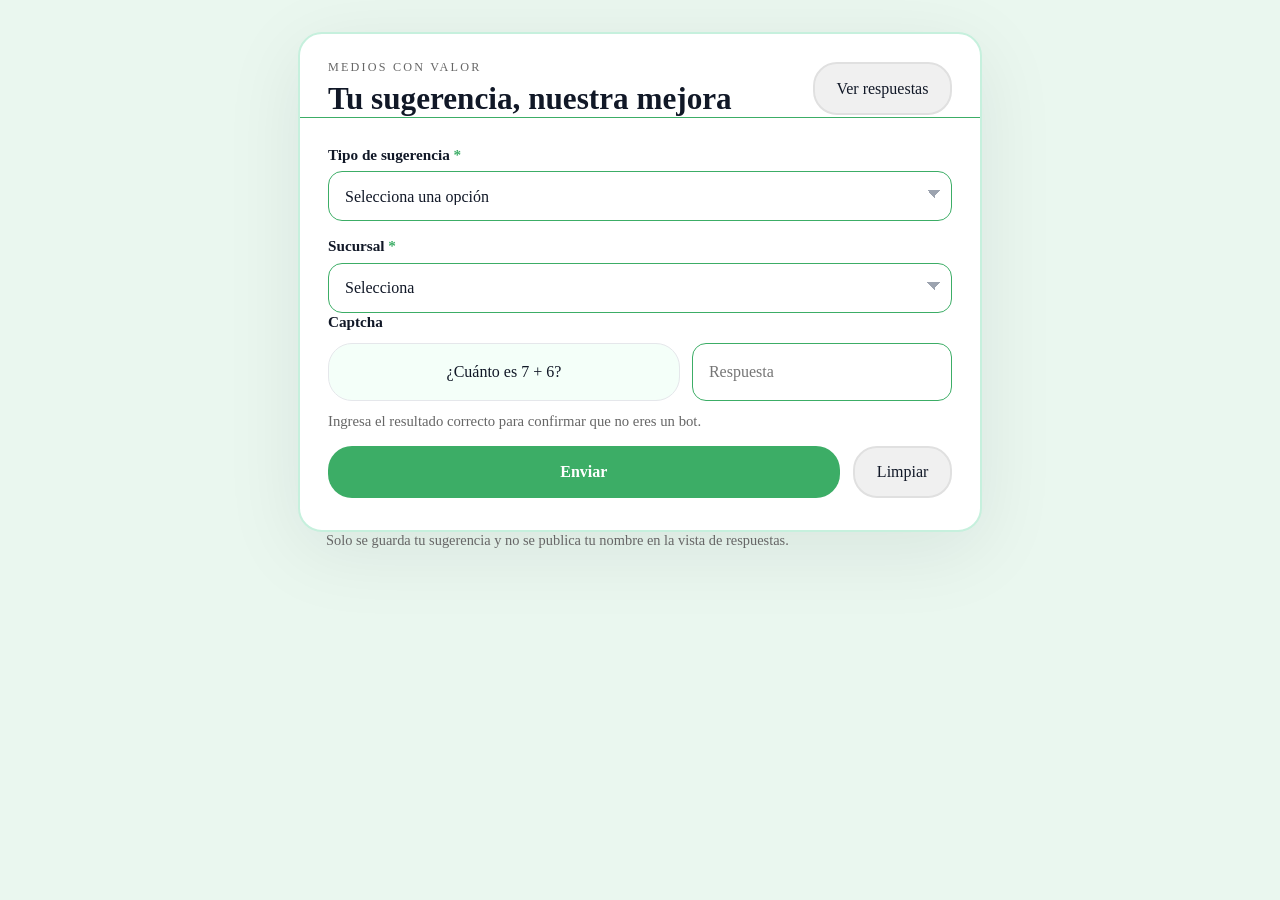
==== index.html @ 9086cd58 "Primer commit del proyecto" ====
﻿<!doctype html>
<html lang="es">
  <head>
    <meta charset="UTF-8" />
    <meta name="viewport" content="width=device-width, initial-scale=1.0" />
    <title>Formulario de Sugerencias</title>
    <link rel="preconnect" href="https://fonts.googleapis.com">
    <link rel="preconnect" href="https://fonts.gstatic.com" crossorigin>
    <link href="https://fonts.googleapis.com/css2?family=Poppins:wght@300;400;600&display=swap" rel="stylesheet">
    <style>
      * {
        margin: 0;
        padding: 0;
        box-sizing: border-box;
      }

      html {
        scroll-behavior: smooth;
      }

      :root {
        --page-bg: #eaf7ef;
        --surface: #FFFFFF;
        --primary-color: #3cad66;
        --accent-color: #3cad66;
        --text-color: #111827;
        --muted-color: #666666;
        --border-color: #3cad66;
        --shadow: 0 18px 80px rgba(15, 23, 42, 0.08);
      }

      body {
        min-height: 100vh;
        font-family: 'Poppins', -apple-system, BlinkMacSystemFont, 'Segoe UI', Roboto, sans-serif;
        background: var(--page-bg);
        color: var(--text-color);
        line-height: 1.5;
      }

      body, button, input, select, textarea {
        font: inherit;
      }

      .page-shell {
        width: min(100%, 720px);
        margin: 0 auto;
        padding: 2rem 18px 2.5rem;
      }

      .panel {
        background: var(--surface);
        border: 2px solid #c6f0dd;
        border-radius: 24px;
        box-shadow: var(--shadow);
        overflow: hidden;
      }

      .panel-header {
        display: flex;
        justify-content: space-between;
        align-items: center;
        gap: 1rem;
        padding: 1.65rem 1.75rem 0;
      }

      .eyebrow {
        display: block;
        font-size: 0.76rem;
        letter-spacing: 0.18em;
        text-transform: uppercase;
        color: var(--muted-color);
        margin-bottom: 0.35rem;
      }

      h1, h2 {
        margin: 0;
        font-weight: 700;
        line-height: 1.15;
      }

      h1 {
        font-size: clamp(1.95rem, 2.3vw, 2.4rem);
      }

      h2 {
        font-size: 1rem;
        color: var(--muted-color);
        font-weight: 600;
      }

      .panel-content {
        padding: 1.75rem 1.75rem 2rem;
        border-top: 1px solid var(--border-color);
      }

      .form-grid {
        display: grid;
        gap: 1rem;
      }

      .form-group {
        display: grid;
        gap: 0.45rem;
      }

      label {
        font-size: 0.95rem;
        font-weight: 600;
        color: var(--text-color);
      }

      .required {
        color: var(--accent-color);
      }

      input[type="text"],
      select,
      textarea {
        width: 100%;
        border-radius: 14px;
        border: 1px solid var(--border-color);
        padding: 0.98rem 1rem;
        background: var(--surface);
        color: var(--text-color);
        transition: border-color 0.2s ease, box-shadow 0.2s ease;
      }

      input[type="text"]:focus,
      select:focus,
      textarea:focus {
        outline: none;
        border-color: var(--accent-color);
        box-shadow: 0 0 0 5px rgba(60, 173, 102, 0.1);
      }

      select {
        appearance: none;
        background-image: linear-gradient(45deg, transparent 50%, #9CA3AF 50%), linear-gradient(135deg, #9CA3AF 50%, transparent 50%);
        background-position: calc(100% - 1rem) calc(1rem + 2px), calc(100% - 0.6rem) calc(1rem + 2px);
        background-size: 8px 8px, 8px 8px;
        background-repeat: no-repeat;
      }

      textarea {
        min-height: 132px;
        resize: vertical;
      }

      .small-text {
        font-size: 0.92rem;
        color: var(--muted-color);
      }

      .button-row,
      .panel-actions {
        display: flex;
        flex-wrap: wrap;
        gap: 0.85rem;
        margin-top: 1rem;
      }

      .btn-submit,
      .btn-secondary,
      .btn-reset {
        border-radius: 24px;
        padding: 0.95rem 1.35rem;
        border: none;
        cursor: pointer;
        transition: transform 0.2s ease, color 0.2s ease, border-color 0.2s ease, background-color 0.2s ease;
      }

      .btn-submit {
        background: var(--accent-color);
        color: white;
        flex: 1 1 150px;
        font-weight: 600;
      }

      .btn-submit:hover {
        background: #34a95c;
      }

      .btn-secondary,
      .btn-reset {
        background: #f0f0f0;
        color: var(--text-color);
        border: 2px solid #e0e0e0;
      }

      .btn-secondary:hover,
      .btn-reset:hover {
        background-color: #e8e8e8;
        border-color: #d0d0d0;
      }

      .alert {
        border-radius: 18px;
        padding: 1rem 1.1rem;
        border: 1px solid transparent;
        margin-bottom: 1rem;
        font-size: 0.95rem;
      }

      .alert.hidden {
        display: none;
      }

      .alert-success {
        background: #EFF6FF;
        color: #0F172A;
        border-color: #BFDBFE;
      }

      .alert-error {
        background: #FEF3F2;
        color: #991B1B;
        border-color: #FECACA;
      }

      .response-panel {
        background: #FFFFFF;
        border: 1px solid #E5E7EB;
        border-radius: 24px;
        margin-top: 1.5rem;
        padding: 1.25rem 1.5rem;
      }

      .response-panel.hidden {
        display: none;
      }

      .response-panel-header {
        display: flex;
        justify-content: space-between;
        gap: 1rem;
        align-items: center;
        margin-bottom: 1rem;
      }

      .response-item {
        border-radius: 18px;
        border: 1px solid #E5E7EB;
        background: #F8FAFC;
        padding: 1rem 1.1rem;
        margin-bottom: 0.9rem;
      }

      .response-item strong {
        display: block;
        margin-bottom: 0.35rem;
        color: var(--primary-color);
      }

      .response-footer {
        color: var(--muted-color);
        font-size: 0.92rem;
      }

      .captcha-inline {
        display: grid;
        gap: 0.75rem;
      }

      .captcha-box {
        display: grid;
        grid-template-columns: 1.15fr 0.85fr;
        gap: 0.75rem;
      }

      .captcha-text {
        align-self: center;
        padding: 1rem 1rem;
        border-radius: 24px;
        background: #f4fff9;
        border: 1px solid #E5E7EB;
        color: var(--text-color);
        min-height: 58px;
        display: grid;
        place-content: center;
      }

      .footer-note {
        font-size: 0.9rem;
        color: var(--muted-color);
        padding: 0 1.75rem 1.75rem;
      }

      @media (max-width: 640px) {
        .panel-header,
        .response-panel-header {
          flex-direction: column;
          align-items: stretch;
        }

        .captcha-box {
          grid-template-columns: 1fr;
        }
      }
    </style>
  </head>
  <body>
    <main class="page-shell">
      <section class="panel">
        <div class="panel-header">
          <div>
            <span class="eyebrow">Medios Con Valor</span>
            <h1>Tu sugerencia, nuestra mejora</h1>
          </div>
          <button id="toggleResponses" type="button" class="btn-secondary">Ver respuestas</button>
        </div>

        <div class="panel-content">
          <div id="alert" class="alert hidden"></div>

          <form id="sugerenciasForm" autocomplete="off">
            <div class="form-grid">
              <div class="form-group">
                <label for="tipo">Tipo de sugerencia <span class="required">*</span></label>
                <select id="tipo" name="tipo" required onchange="handleTypeChange()">
                  <option value="">Selecciona una opción</option>
                  <option value="Q&A and Blogs">Q&A y Blogs</option>
                  <option value="App">App</option>
                  <option value="Archivos">Archivos</option>
                  <option value="Automatizaciones">Automatizaciones</option>
                  <option value="Implementar">Implementar</option>
                </select>
              </div>
              <div class="form-group">
                <label for="sucursal">Sucursal <span class="required">*</span></label>
                <select id="sucursal" name="sucursal" required>
                  <option value="">Selecciona</option>
                  <option value="Querétaro">Querétaro</option>
                  <option value="Aguascalientes">Aguascalientes</option>
                  <option value="Monterrey">Monterrey</option>
                </select>
              </div>
            </div>

            <div id="dynamicFields" class="form-grid"></div>

            <div class="form-group captcha-inline">
              <label for="captchaAnswer">Captcha</label>
              <div class="captcha-box">
                <div class="captcha-text" id="captchaQuestion">¿Cuánto es 3 + 5?</div>
                <input id="captchaAnswer" name="captchaAnswer" type="text" placeholder="Respuesta" required />
              </div>
              <p class="small-text">Ingresa el resultado correcto para confirmar que no eres un bot.</p>
            </div>

            <div class="button-row">
              <button type="submit" class="btn-submit">Enviar</button>
              <button type="reset" class="btn-reset">Limpiar</button>
            </div>
          </form>

          <section id="responsePanel" class="response-panel hidden">
            <div class="response-panel-header">
              <div>
                <span class="eyebrow">Respuestas</span>
                <h2>Anónimo</h2>
              </div>
              <button id="hideResponses" type="button" class="btn-secondary">Cerrar</button>
            </div>
            <div id="responseList"></div>
            <p class="response-footer">Las respuestas se muestran sin autor para mantener la privacidad.</p>
          </section>
        </div>
      </section>
      <p class="footer-note">Solo se guarda tu sugerencia y no se publica tu nombre en la vista de respuestas.</p>
    </main>

    <script src="config.js"></script>
    <script>
      const CURRENT_ORIGIN = window.location.origin;
      const config = {};
      const captcha = { a: 0, b: 0, answer: 0 };

      const fallbackOptions = {
        sugerenciaDe: ['Contenido', 'Cliente', 'Proceso', 'Otro']
      };

      const fieldsConfig = {
        'Q&A and Blogs': [
           { name: 'sugerenciaDe', label: 'Sugerencia de', type: 'text' },
           { name: 'publicoEspecifico', label: 'Público específico', type: 'text', optional: true },
          { name: 'preguntaComun', label: 'Pregunta común', type: 'textarea' },
          { name: 'respuesta', label: 'Respuesta sugerida', type: 'textarea' }
        ],
        'App': [
          { name: 'sugeridoPor', label: 'Sugerido por', type: 'text' },
          { name: 'comentario', label: 'Comentario', type: 'textarea' }
        ],
        'Archivos': [
          { name: 'sugeridoPor', label: 'Sugerido por', type: 'text' },
          { name: 'archivo', label: 'Archivo', type: 'text' },
          { name: 'comentario', label: 'Comentario', type: 'textarea' }
        ],
        'Automatizaciones': [
          { name: 'sugeridoPor', label: 'Sugerido por', type: 'text' },
          { name: 'comentario', label: 'Comentario', type: 'textarea' }
        ],
        'Implementar': [
          { name: 'sugeridoPor', label: 'Sugerido por', type: 'text' },
          { name: 'comentario', label: 'Comentario', type: 'textarea' }
        ]
      };

      const visibleResponseFields = {
        'Q&A and Blogs': ['sucursal', 'preguntaComun', 'respuesta'],
        'App': ['sucursal', 'comentario'],
        'Archivos': ['sucursal', 'archivo', 'comentario'],
        'Automatizaciones': ['sucursal', 'comentario'],
        'Implementar': ['sucursal', 'comentario']
      };

      function setCaptcha() {
        captcha.a = Math.floor(Math.random() * 7) + 2;
        captcha.b = Math.floor(Math.random() * 7) + 2;
        captcha.answer = captcha.a + captcha.b;
        document.getElementById('captchaQuestion').textContent = `¿Cuánto es ${captcha.a} + ${captcha.b}?`;
      }

      function getOptionValues(fieldName, tipo) {
        if (fieldName === 'sucursal') {
          return ['Querétaro', 'Aguascalientes', 'Monterrey'];
        }

        if (fieldName === 'sugerenciaDe') {
          return config[tipo]?.options?.[fieldName] || fallbackOptions.sugerenciaDe;
        }

        return [];
      }

      async function loadConfig() {
        try {
          const response = await fetch(`${GAS_URL}?action=config&origin=${encodeURIComponent(CURRENT_ORIGIN)}`, {
            method: 'GET',
            headers: { 'Content-Type': 'application/json' }
          });

          const result = await response.json();
          if (result.ok && Array.isArray(result.data)) {
            result.data.forEach(item => {
              config[item.key] = item;
            });
          }
        } catch (error) {
          console.warn('No se pudo cargar configuración remota, usaremos valores locales.', error);
        }
      }

      function renderField(field, tipo) {
        const group = document.createElement('div');
        group.className = 'form-group';

        const label = document.createElement('label');
        label.htmlFor = field.name;
        label.innerHTML = `${field.label}${field.optional ? '' : ' <span class="required">*</span>'}`;

        group.appendChild(label);

        if (field.type === 'select') {
          const select = document.createElement('select');
          select.id = field.name;
          select.name = field.name;
          select.required = true;

          const emptyOption = document.createElement('option');
          emptyOption.value = '';
          emptyOption.textContent = 'Selecciona una opción';
          select.appendChild(emptyOption);

          const options = getOptionValues(field.name, tipo);
          options.forEach(value => {
            const option = document.createElement('option');
            option.value = value;
            option.textContent = value;
            select.appendChild(option);
          });

          group.appendChild(select);
        } else if (field.type === 'textarea') {
          const textarea = document.createElement('textarea');
          textarea.id = field.name;
          textarea.name = field.name;
          textarea.rows = 4;
          textarea.required = !field.optional;
          textarea.placeholder = `Ingresa ${field.label.toLowerCase()}...`;
          group.appendChild(textarea);
        } else {
          const input = document.createElement('input');
          input.type = 'text';
          input.id = field.name;
          input.name = field.name;
          input.required = !field.optional;
          input.placeholder = `Ingresa ${field.label.toLowerCase()}...`;
          group.appendChild(input);
        }

        return group;
      }

      function handleTypeChange() {
        const tipo = document.getElementById('tipo').value;
        const dynamicFields = document.getElementById('dynamicFields');
        dynamicFields.innerHTML = '';

        if (!tipo) {
          return;
        }

        const fields = fieldsConfig[tipo] || [];
        fields.forEach(field => {
          dynamicFields.appendChild(renderField(field, tipo));
        });
      }

      function showAlert(message, type) {
        const alert = document.getElementById('alert');
        alert.textContent = message;
        alert.className = `alert alert-${type}`;
        alert.classList.remove('hidden');

        window.clearTimeout(alert.timeoutId);
        alert.timeoutId = window.setTimeout(() => {
          alert.classList.add('hidden');
        }, 5000);
      }

      function validateCaptcha() {
        const answer = document.getElementById('captchaAnswer').value.trim();
        return String(captcha.answer) === answer;
      }

      async function submitForm(event) {
        event.preventDefault();

        const tipo = document.getElementById('tipo').value;
        if (!tipo) {
          showAlert('Selecciona el tipo de sugerencia.', 'error');
          return;
        }

        if (!validateCaptcha()) {
          showAlert('Captcha incorrecto. Intenta otra vez.', 'error');
          setCaptcha();
          return;
        }

        const fields = fieldsConfig[tipo] || [];
        const data = { tipo, origin: CURRENT_ORIGIN };
        const formValid = fields.every(field => {
          const value = document.getElementById(field.name)?.value?.trim();
          if (!field.optional && !value) return false;
          if (value) data[field.name] = value;
          return true;
        });

        const sucursalValue = document.getElementById('sucursal')?.value?.trim();
        if (!sucursalValue) {
          showAlert('Selecciona una sucursal.', 'error');
          return;
        }

        if (!formValid) {
          showAlert('Completa todos los campos requeridos.', 'error');
          return;
        }

        data.sucursal = sucursalValue;

        document.getElementById('alert').classList.add('hidden');
        document.getElementById('sugerenciasForm').querySelectorAll('button').forEach(btn => btn.disabled = true);

        try {
          const result = await fetch(GAS_URL, {
            method: 'POST',
            headers: { 'Content-Type': 'application/json' },
            body: JSON.stringify(data)
          }).then(res => res.json());

          if (result.ok) {
            showAlert('Sugerencia enviada correctamente.', 'success');
            document.getElementById('sugerenciasForm').reset();
            handleTypeChange();
            setCaptcha();
          } else {
            showAlert(result.message || 'Error al enviar.', 'error');
          }
        } catch (error) {
          showAlert('No se pudo enviar la sugerencia. Revisa la conexión.', 'error');
        } finally {
          document.getElementById('sugerenciasForm').querySelectorAll('button').forEach(btn => btn.disabled = false);
        }
      }

      async function loadResponses(tipo) {
        const panel = document.getElementById('responsePanel');
        const list = document.getElementById('responseList');
        list.innerHTML = '<p class="small-text">Cargando respuestas...</p>';
        panel.classList.remove('hidden');

        try {
          const response = await fetch(`${GAS_URL}?action=list&sheet=${encodeURIComponent(tipo)}&origin=${encodeURIComponent(CURRENT_ORIGIN)}`);
          const result = await response.json();

          if (!result.ok || !Array.isArray(result.data)) {
            list.innerHTML = '<p class="small-text">No fue posible cargar las respuestas.</p>';
            return;
          }

          const items = result.data;
          if (!items.length) {
            list.innerHTML = '<p class="small-text">Todavía no hay respuestas para este tipo.</p>';
            return;
          }

          const visibleFields = visibleResponseFields[tipo] || ['sucursal', 'comentario'];
          list.innerHTML = items.map(item => {
            const entries = visibleFields.map(field => {
              if (!item[field]) return '';
              const labelMap = {
                sucursal: 'Sucursal',
                preguntaComun: 'Pregunta',
                respuesta: 'Respuesta',
                comentario: 'Comentario',
                archivo: 'Archivo'
              };
              return `<p><strong>${labelMap[field] || field}:</strong> ${String(item[field] || '').trim()}</p>`;
            }).join('');
            return `<article class="response-item">${entries}</article>`;
          }).join('');
        } catch (error) {
          list.innerHTML = '<p class="small-text">Error cargando respuestas.</p>';
        }
      }

      document.getElementById('sugerenciasForm').addEventListener('submit', submitForm);
      document.getElementById('toggleResponses').addEventListener('click', () => {
        const tipo = document.getElementById('tipo').value;
        if (!tipo) {
          showAlert('Elige un tipo de sugerencia antes de ver respuestas.', 'error');
          return;
        }
        loadResponses(tipo);
      });
      document.getElementById('hideResponses').addEventListener('click', () => {
        document.getElementById('responsePanel').classList.add('hidden');
      });

      setCaptcha();
      loadConfig();
    </script>
  </body>
</html>
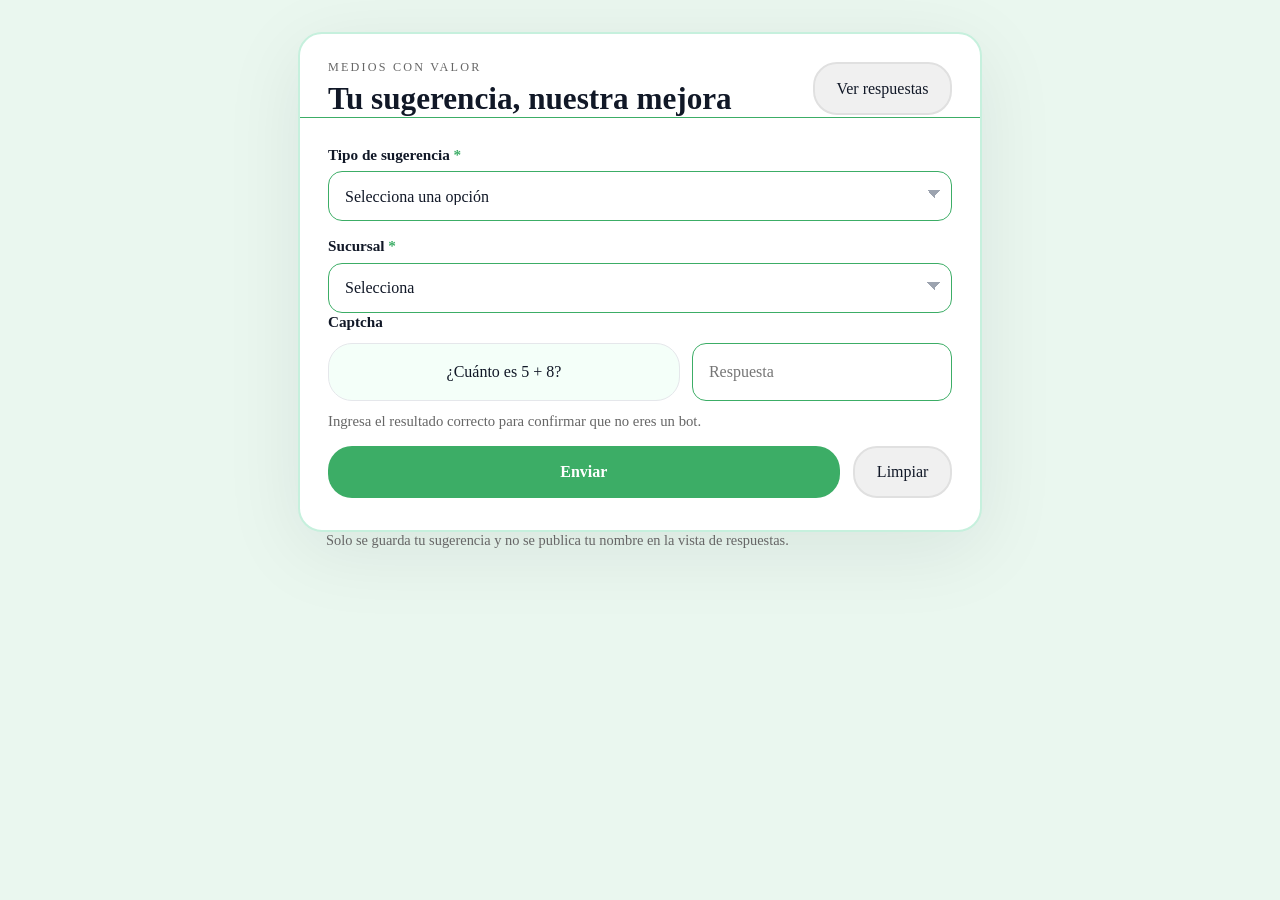
==== commit 536e56aa: "Remove CORS origin handling from frontend and backend" ====
--- a/index.html
+++ b/index.html
@@ -371,7 +371,6 @@
 
     <script src="config.js"></script>
     <script>
-      const CURRENT_ORIGIN = window.location.origin;
       const config = {};
       const captcha = { a: 0, b: 0, answer: 0 };
 
@@ -434,7 +433,7 @@
 
       async function loadConfig() {
         try {
-          const response = await fetch(`${GAS_URL}?action=config&origin=${encodeURIComponent(CURRENT_ORIGIN)}`, {
+          const response = await fetch(`${GAS_URL}?action=config`, {
             method: 'GET',
             headers: { 'Content-Type': 'application/json' }
           });
@@ -549,7 +548,7 @@
         }
 
         const fields = fieldsConfig[tipo] || [];
-        const data = { tipo, origin: CURRENT_ORIGIN };
+        const data = { tipo };
         const formValid = fields.every(field => {
           const value = document.getElementById(field.name)?.value?.trim();
           if (!field.optional && !value) return false;
@@ -602,7 +601,7 @@
         panel.classList.remove('hidden');
 
         try {
-          const response = await fetch(`${GAS_URL}?action=list&sheet=${encodeURIComponent(tipo)}&origin=${encodeURIComponent(CURRENT_ORIGIN)}`);
+          const response = await fetch(`${GAS_URL}?action=list&sheet=${encodeURIComponent(tipo)}`);
           const result = await response.json();
 
           if (!result.ok || !Array.isArray(result.data)) {
